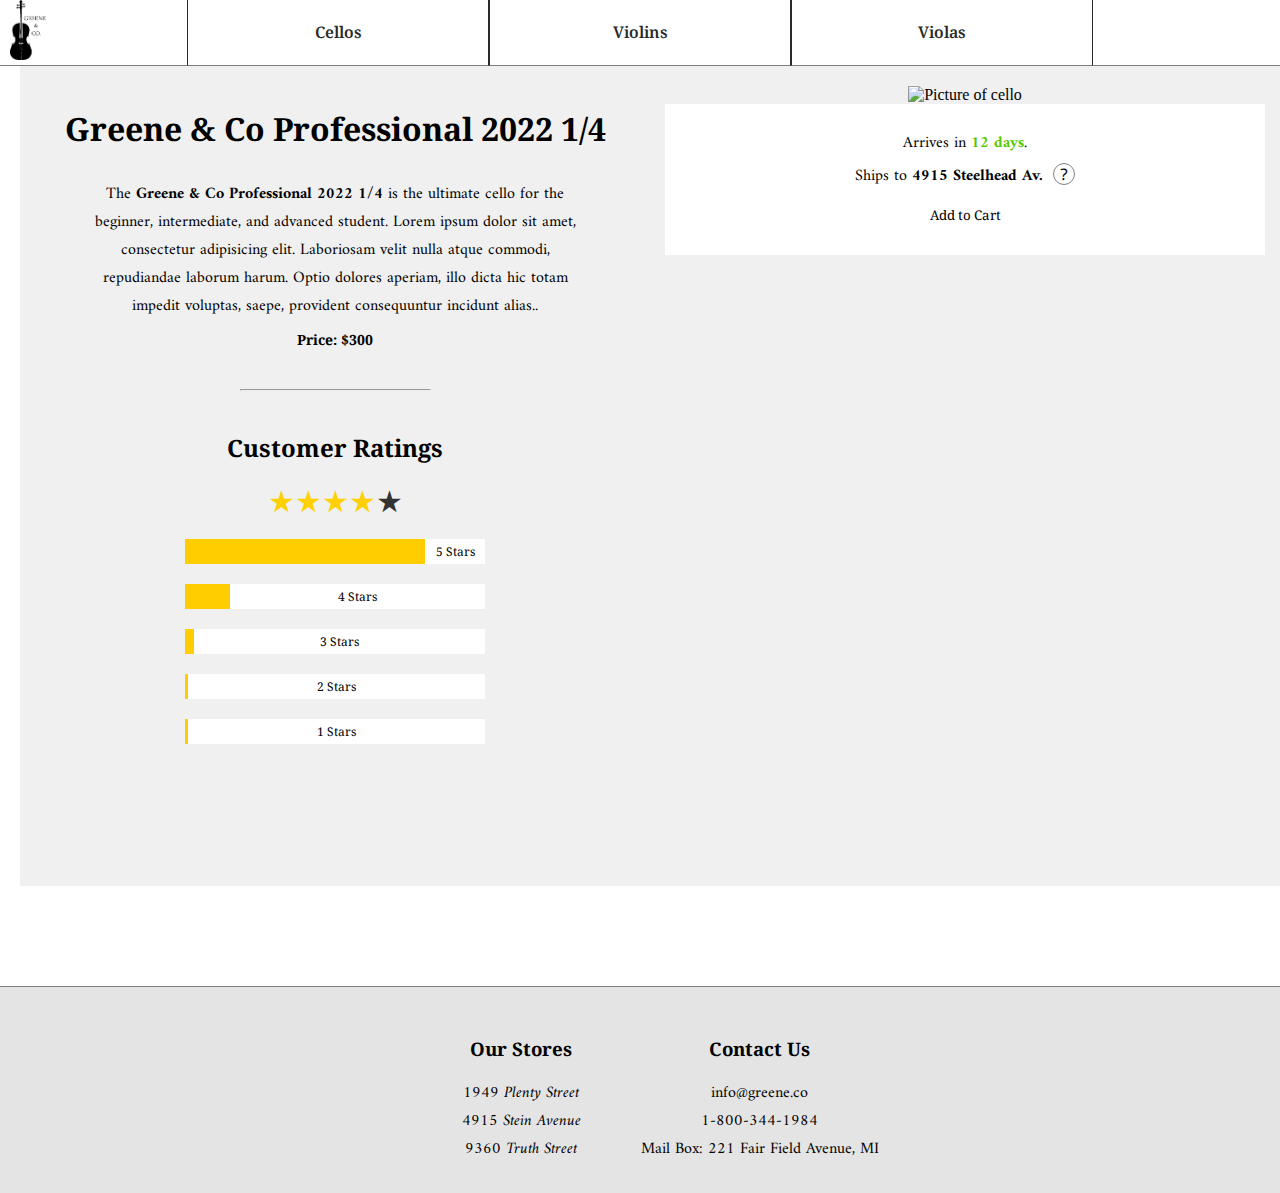
==== cello1.html @ f30e7592 "sus ඞ" ====
<!doctype html>
<html>
<head>
<meta charset="utf-8">
<title>Sqaggin Cello</title>
<link href="./general.css" rel="stylesheet" type="text/css">
<link href="product.css" rel="stylesheet" type="text/css">
</head>

<body>
	<div class = "navbar">
		<a href="index.html"><img id="logo" src="./awesome.png" alt="placeholder"></a>
		<div class="holder"><a href="cellos.html"><nav>Cellos</nav></a></div>
		<div class="holder"><a href=""><nav>Violins</nav></a></div>
		<div class="holder"><a href=""><nav>Violas</nav></a></div>
	
	</div>
	<section>
		<main>
		<div class="holder info">
			<h1>Greene &amp; Co Professional 2022 1/4</h1>
			
			<p class="description">
				The <strong>Greene &amp; Co Professional 2022 1/4</strong> is the ultimate cello for the beginner, intermediate, and advanced student. Lorem ipsum dolor sit amet, consectetur adipisicing elit. Laboriosam velit nulla atque commodi, repudiandae laborum harum. Optio dolores aperiam, illo dicta hic totam impedit voluptas, saepe, provident consequuntur incidunt alias..
			</p>
			<div class="price">
				Price: $300
			</div>
			<hr>
			<h2>Customer Ratings</h2>
			<div class="rating big">
				<span class="gold">★★★★</span><span class="dark">★</span>
			</div>
			<div id="meters">
				<div class="meter">
					<div style="width:80%;" class="fill"></div>
					5 Stars
				</div>
				<div class="meter">
					4 Stars
					<div style="width:15%;" class="fill"></div>
				</div>
				<div class="meter">
					3 Stars
					<div style="width:3%;" class="fill"></div>
				</div>
				<div class="meter">
					2 Stars
					<div style="width:1%;" class="fill"></div>
				</div>
				<div class="meter">
					1 Stars
					<div style="width:1%;" class="fill"></div>
				</div>
			</div>
			
		</div>
		<div class="holder">
			<img src="https://www.vivacemusic.com.au/wp-content/uploads/2019/04/Amati-FirstCello_1.jpg" alt="Picture of cello" title = "Greene and Co Professional 2022 1/4">
			<div class="buy">
				<p>Arrives in <span class="ship-time">12 days</span>.</p>
				<p>Ships to <span><strong>4915 Steelhead Av.</strong></span><span class="not-addr" title="Not your address?">?</span></p>
				<button id="add-to-cart">Add to Cart</button>
			</div>
		</div>
	</main>
	</section>
	
	<footer>
		<div class="item" id="addresses">
			<h3>Our Stores</h3>
			<address>1949 Plenty Street</address>
			<address>4915 Stein Avenue</address>
			<address>9360 Truth Street</address>
		</div>
		<div class="item" id="contact">
			<h3>Contact Us</h3>
			<p>info@greene.co</p>
			<p>1-800-344-1984</p>
			<p>Mail Box: 221 Fair Field Avenue, MI</p>
		</div>
	</footer>
	<script>
		var addToCart = document.querySelector("#add-to-cart");
		
		addToCart.addEventListener("click",function(e) {
			alert("Greene and Co Professional 2022 1/4 added to cart");
			window.location.href = "cart.html";
		})
	</script>
</body>
</html>
---- general.css ----
@charset "utf-8";
@import url('https://fonts.googleapis.com/css2?family=Roboto+Serif&display=swap');
@import url('https://fonts.googleapis.com/css2?family=Amiri&family=Noto+Serif&display=swap');
@import url('https://fonts.googleapis.com/css2?family=Noto+Sans+Mono&display=swap');
/* CSS Document */

body {
	margin:0;
	padding:0;
	text-align:center;
	overflow-x:hidden;
}

a {
	text-decoration: none;
	color:none;
}
hr {
	width:30%;
	margin:40px auto;
}
.text hr {
	margin:2px auto;
}
p {
	font-family: "Amiri";
}

h1, h2, h3, h4, h5 ,h6 {
	font-family: "Noto Serif", sans-serif
}
.navbar {
	height:65px;
	display:flex;
	justify-content: center;
	background-color:white;
	margin-bottom:0;
	position: sticky;
	top:0;
	z-index:10;
	border-bottom: 1px solid #7d7d7d;
}

.navbar nav {
	transition: all .3s;

	width:300px;
	height:65px;
	line-height: 65px;
	text-align:center;
	background-color: white;
	cursor:pointer;
	font-weight:600;
	font-family: "Noto Serif", serif;
	border-bottom: 1px solid #7d7d7d;
	border-left:1px solid rgba(41,41,41,1.00);
	border-right: 1px solid rgba(41,41,41,1.00);
	
}



.navbar a {
	color:rgba(41,41,41,1.00);
}

.navbar .holder:hover nav {
	background: #f5f5f5;
	transform: translateY(25px);
}

.navbar .holder {
	background-color:rgba(41,41,41,1.00);
	
}

#logo {
	position:absolute;
	top:0;
	left:10px;
	height:60px;
	display:block;
	
}

footer {
	margin-top:100px;
	display:flex;
	justify-content:center;
	width:100%;
	background-color:rgba(228,228,228,1.00);
	padding:30px;
	border-top: 1px solid grey;
	height:100%;
}

address {
	font-family: "Amiri";
}

footer .item p {
	font-family: "Amiri";
	margin:0;
}

footer .item {
	margin: 0 30px;
}
---- product.css ----
@charset "utf-8";
/* CSS Document */

main {
	display:flex; 
	
}
section {
	width: 1300px;
	margin: 0 auto;
}
main .holder {
	height:800px;
	width:50%;
	background-color:#f0f0f0;
	padding-top:20px;
}
main .holder:nth-child(1) {
	margin-left: 20px;
}

main .holder:nth-child(2) {
	margin-right: 20px;
}

main .holder img {
	height:600px;
	
}

.ship-time {
	color:#57c900;
	font-weight:600;
}

.buy {
	background-color:#f0f0f0;
	padding:20px 0px;
	width:600px;
	margin:0 auto;
	background-color:#FFF;	
}

.buy button {
	width:100%;
	height:40px;
	cursor:pointer;
	border:none;
	background-color:#FFFFFF;
	font-family: "Noto Serif";
	transition: .4s all;

}

.buy button:hover {
	background-color:#f7f7f7;
}

.not-addr {
	display:inline-block;
	border-radius:50%;
	width:20px;
	font-family:"Noto Sans Mono";
	line-height:20px;
	margin-left:10px;
	height:20px;
	border: 1px solid grey;
	transition: .4s all;
	cursor:pointer;

}
.not-addr:hover {
	background-color:#ff3b3b;
	color:#ffffff;
	border: 1px solid #ff3b3b;
	
}

.buy p {
	margin: 5px; 
}
.gold {
	color:rgb(255, 208, 0)

}
.dark {
	color:rgb(51, 51, 51)
}
.big {
	font-size:30px;
}

.info .description {
	width:500px;
	margin:0 auto;
	margin-top:30px;

}

.price {
	font-weight:700;
	font-size: 14px;
	font-family: "Noto Serif";
	border-radius:12px;
	width:fit-content;
	margin: 0 auto;
	margin-top: 10px;

}

.green {
	color: forestgreen;

}

.meter {
	background-color: #fff;
	width:300px;
	height:25px;
	margin: 0 auto;
	margin-top:20px;
	line-height: 25px;
	font-family: "Noto Serif";
	font-size:12px;
}
.meter .fill {
	height:25px;
	display:inline-block;
	float:left;
	background-color:rgba(255,205,0);
}
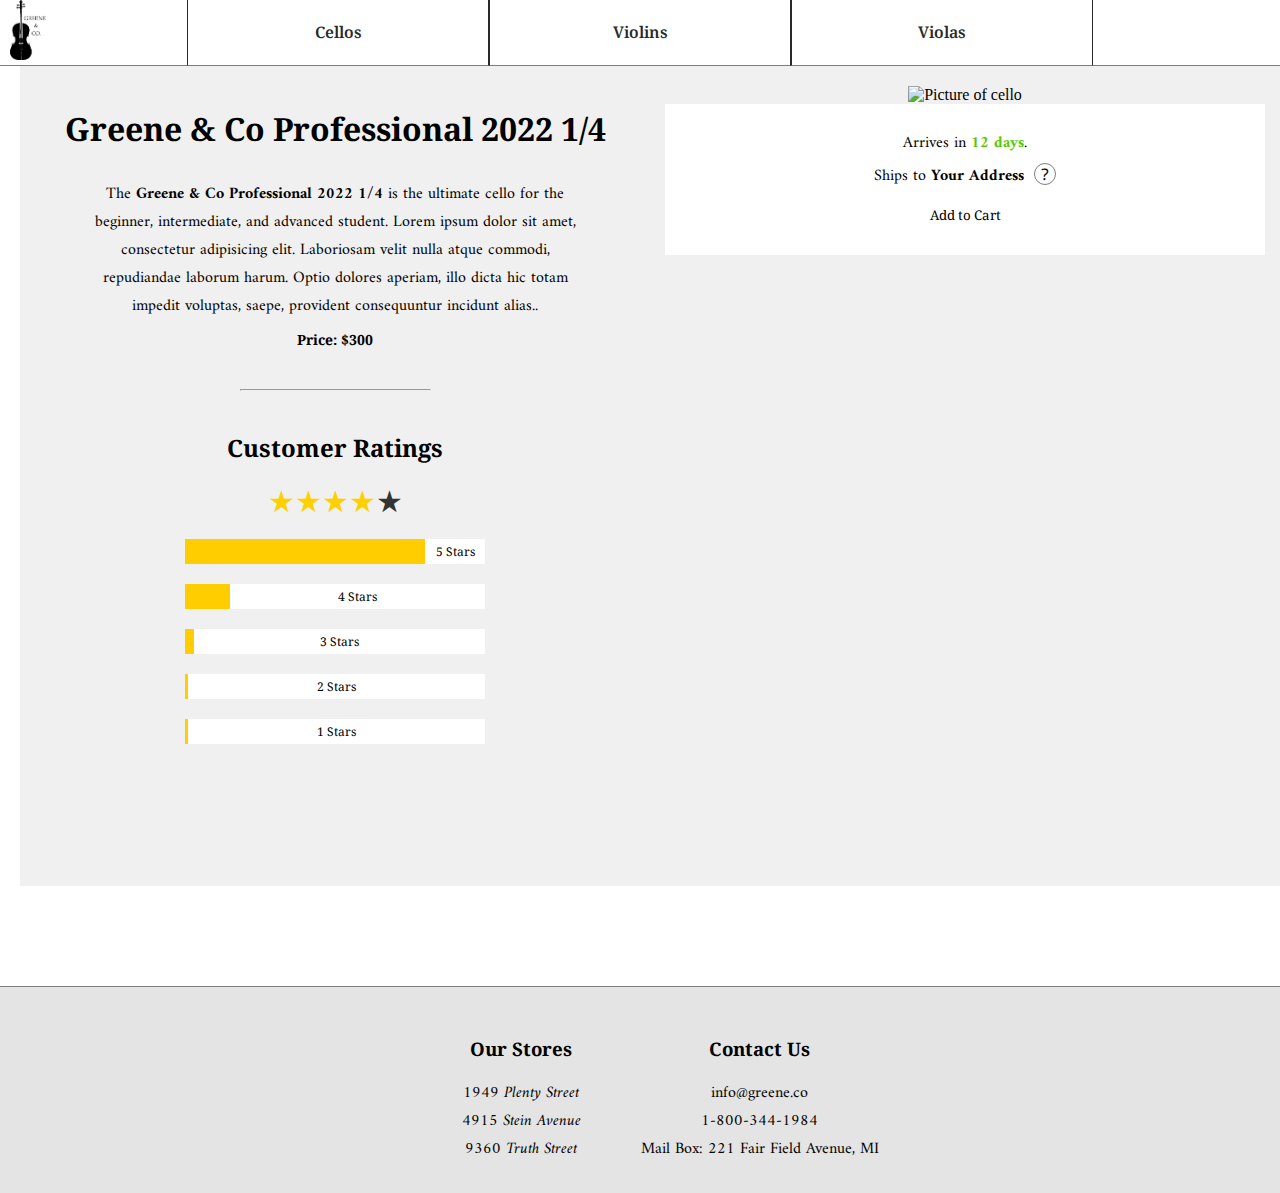
==== commit b6016ca5: "Update cello1.html" ====
--- a/cello1.html
+++ b/cello1.html
@@ -2,7 +2,7 @@
 <html>
 <head>
 <meta charset="utf-8">
-<title>Sqaggin Cello</title>
+<title>Greene &amp; Co Professional 2022 1/4</title>
 <link href="./general.css" rel="stylesheet" type="text/css">
 <link href="product.css" rel="stylesheet" type="text/css">
 </head>
@@ -59,7 +59,7 @@
 			<img src="https://www.vivacemusic.com.au/wp-content/uploads/2019/04/Amati-FirstCello_1.jpg" alt="Picture of cello" title = "Greene and Co Professional 2022 1/4">
 			<div class="buy">
 				<p>Arrives in <span class="ship-time">12 days</span>.</p>
-				<p>Ships to <span><strong>4915 Steelhead Av.</strong></span><span class="not-addr" title="Not your address?">?</span></p>
+				<p>Ships to <span><strong>Your Address</strong></span><span class="not-addr" title="Not your address?">?</span></p>
 				<button id="add-to-cart">Add to Cart</button>
 			</div>
 		</div>
